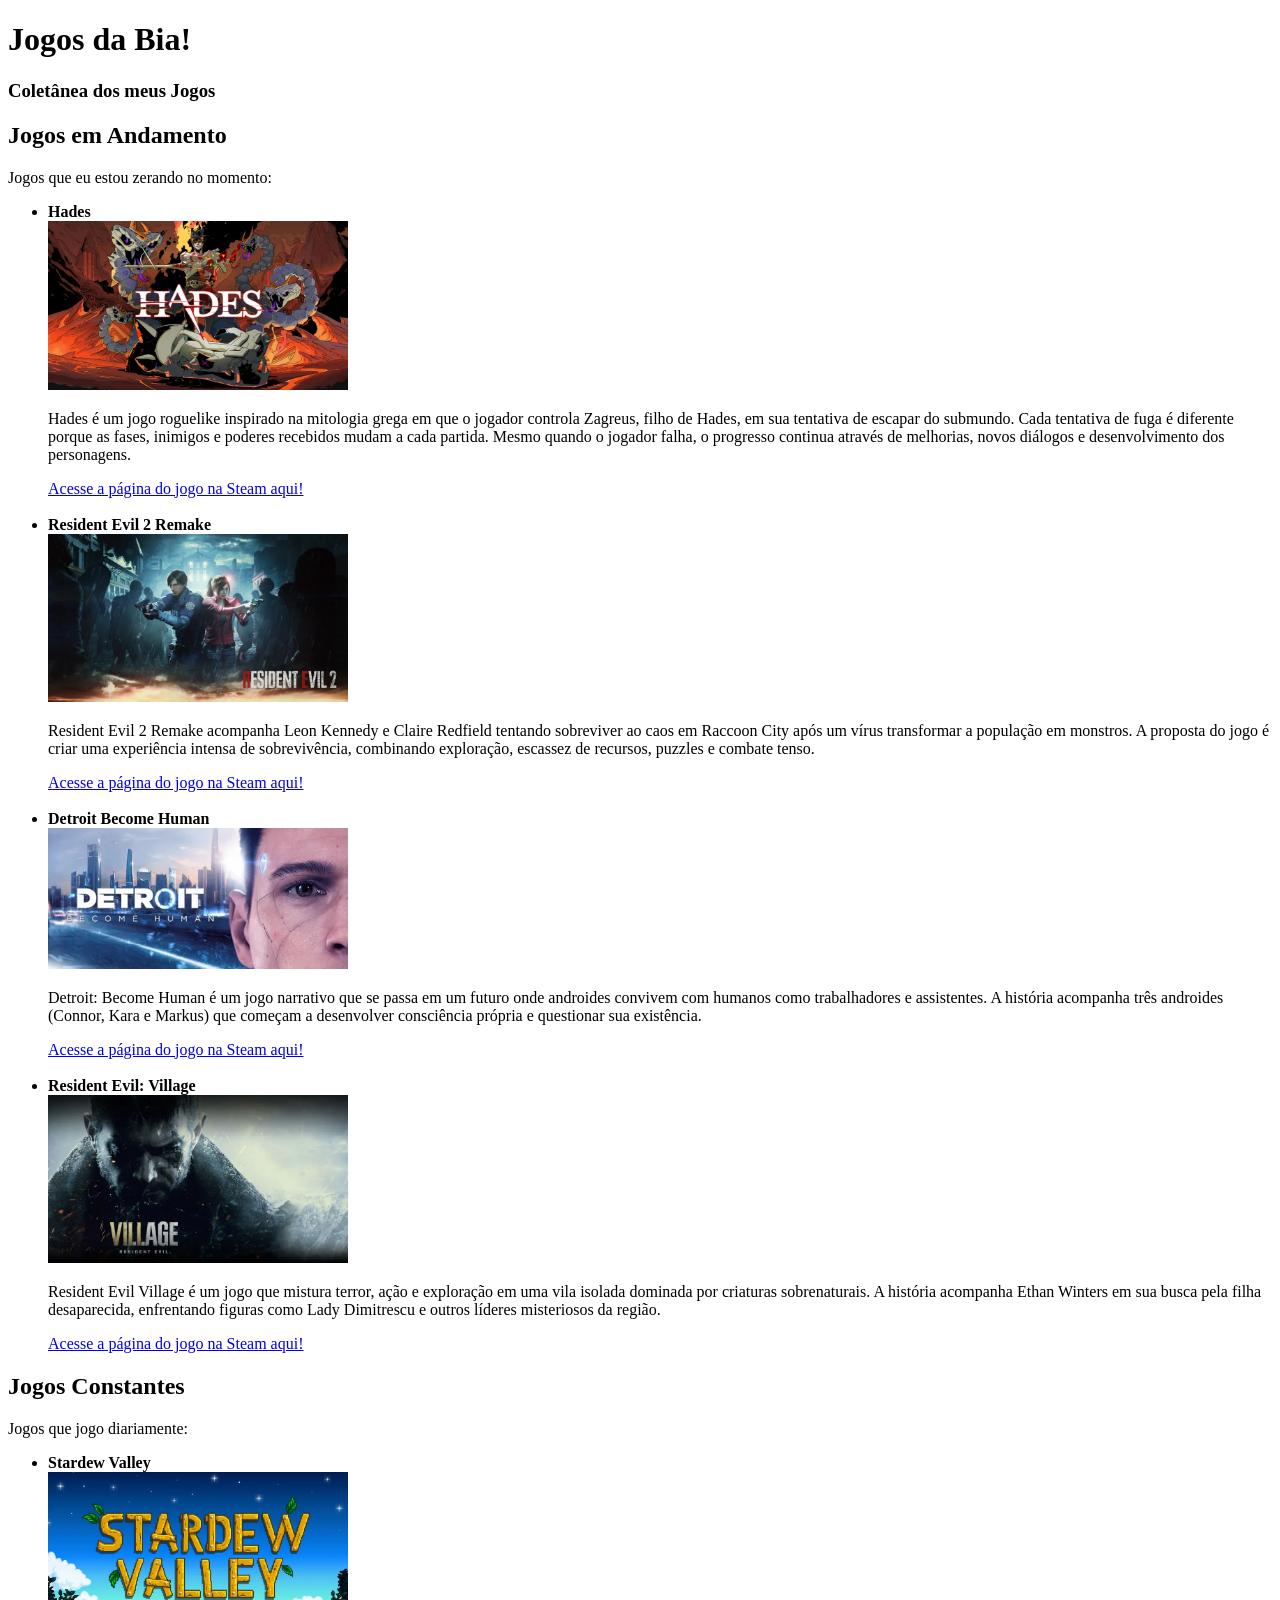
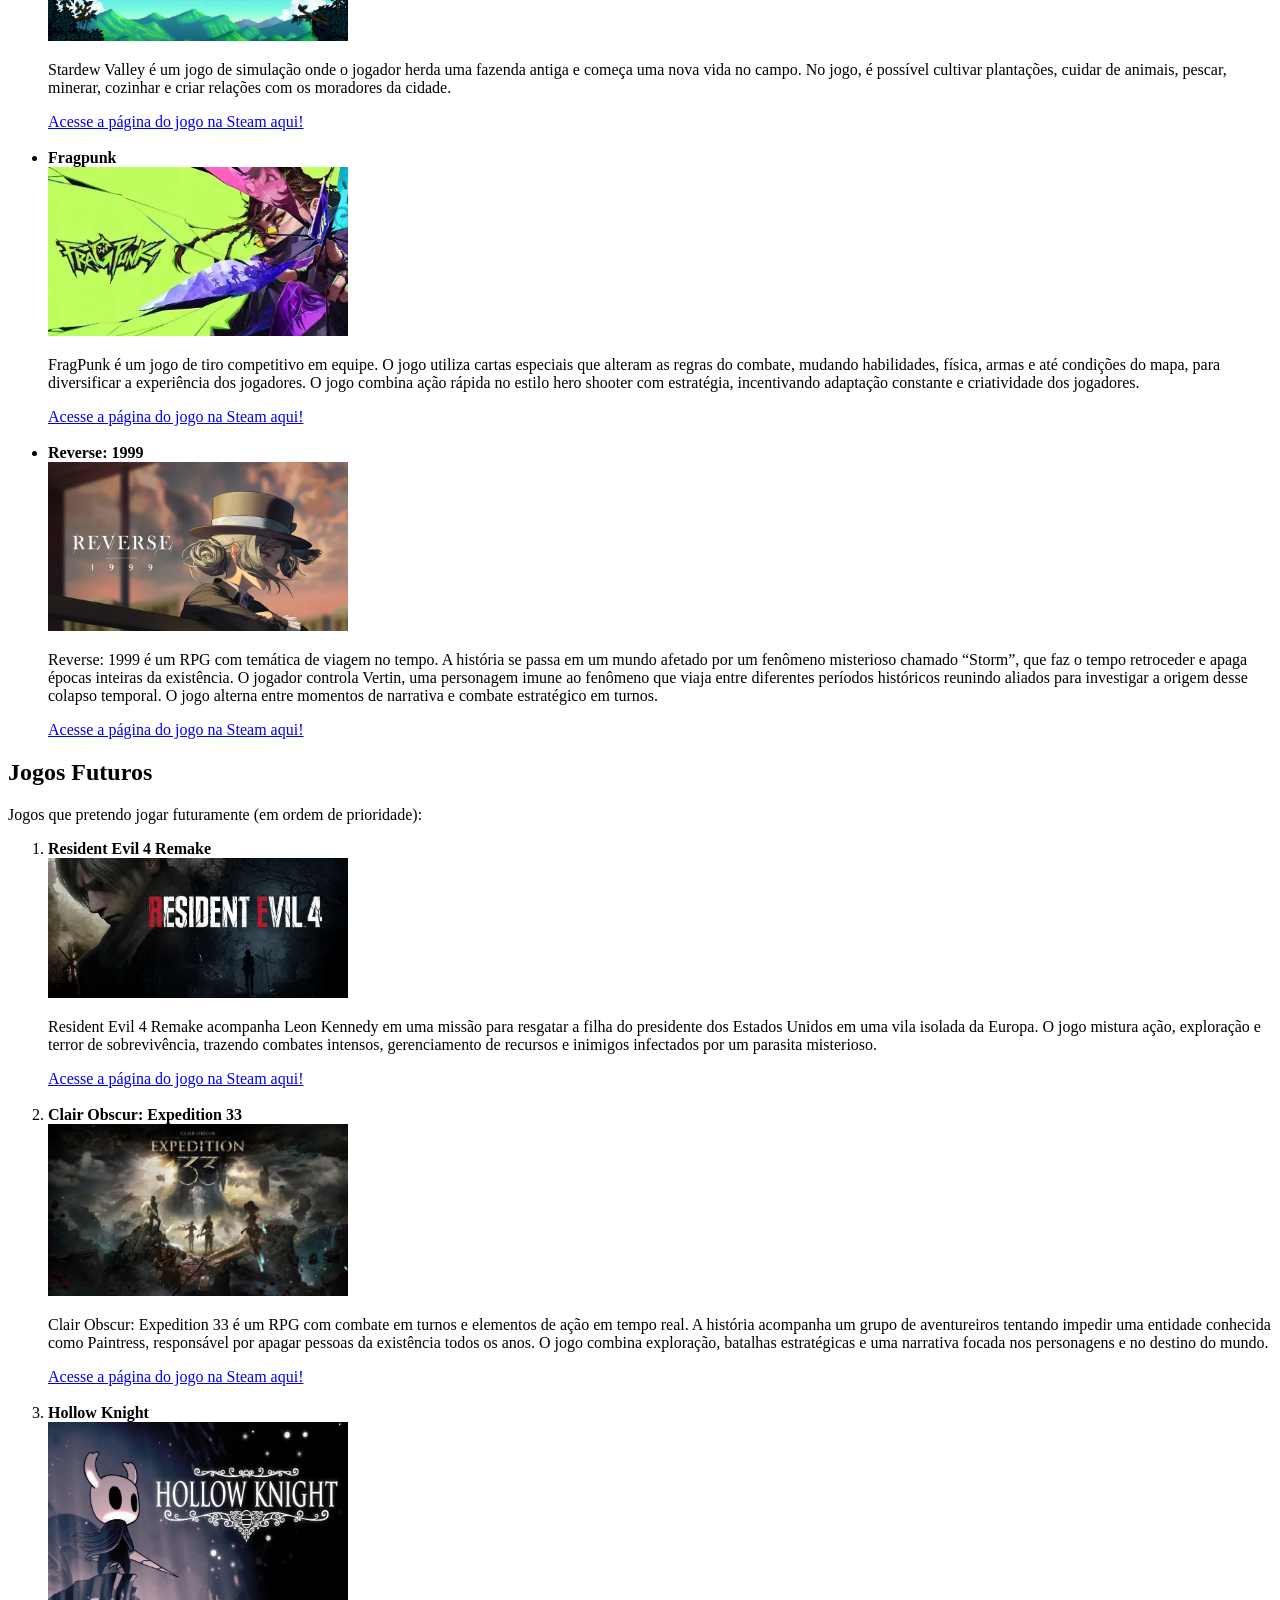
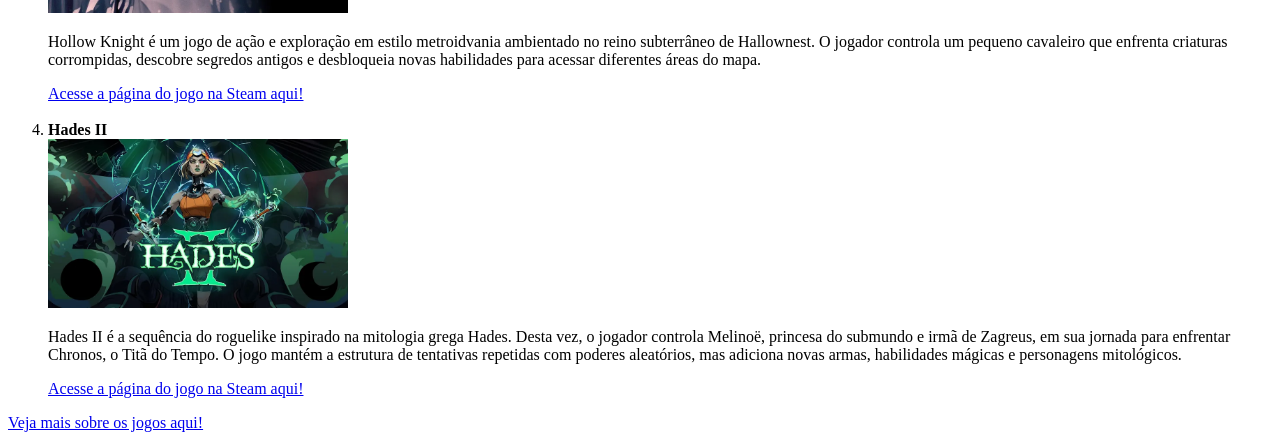
==== Atividade1/index.html @ a5bdfa7f "Atividade 1 finalizada" ====
<!DOCTYPE html>
<html lang="pt-BR">
<head>
    <meta charset="UTF-8">
    <meta name="viewport" content="width=device-width, initial-scale=1.0">
    <link rel="shortcut icon" href="Imagens/icone.png" type="image/x-icon">
    <title>Jogos</title>

</head>
<body>
    <header>
        <h1>Jogos da Bia!</h1>
        <h3>Coletânea dos meus Jogos</h3>
    </header>   

    <main>
        <!--Section para a lista de jogos que estou jogando no momento-->
        <section>
            <h2>Jogos em Andamento</h2>
            <p> Jogos que eu estou zerando no momento: </p>
            <ul>
                <li> 
                    <strong>Hades</strong><br>
                    <img src="Imagens/hades.webp" alt="Capa do jogo Hades" width="300">
                    <p> Hades é um jogo roguelike inspirado na mitologia grega em que o jogador controla Zagreus, filho de Hades, em sua tentativa de escapar do submundo. Cada tentativa de fuga é diferente porque as fases, inimigos e poderes recebidos mudam a cada partida. Mesmo quando o jogador falha, o progresso continua através de melhorias, novos diálogos e desenvolvimento dos personagens.</p>
                    <a href="https://store.steampowered.com/app/1145360/Hades/" target="_blank" > Acesse a página do jogo na Steam aqui!</a>
                    <br><br>
                </li>
                
                <li>
                    <strong>Resident Evil 2 Remake</strong><br>
                    <img src="Imagens/residentevil2.webp" alt="Capa do jogo Resident Evil 2 Remake" width="300">
                    <p>Resident Evil 2 Remake acompanha Leon Kennedy e Claire Redfield tentando sobreviver ao caos em Raccoon City após um vírus transformar a população em monstros. A proposta do jogo é criar uma experiência intensa de sobrevivência, combinando exploração, escassez de recursos, puzzles e combate tenso.</p>
                    <a href="https://store.steampowered.com/app/883710/Resident_Evil_2/" target="_blank" > Acesse a página do jogo na Steam aqui! </a>
                    <br><br>
                </li>

                <li> 
                    <strong>Detroit Become Human</strong><br>
                    <img src="Imagens/detroit.webp" alt="Capa do jogo Detroit Become Human" width="300">
                    <p>Detroit: Become Human é um jogo narrativo que se passa em um futuro onde androides convivem com humanos como trabalhadores e assistentes. A história acompanha três androides (Connor, Kara e Markus) que começam a desenvolver consciência própria e questionar sua existência.</p>
                    <a href="https://store.steampowered.com/app/1222140/Detroit_Become_Human/" target="_blank"> Acesse a página do jogo na Steam aqui!</a>
                    <br><br>
                </li>
            
                <li> 
                    <strong>Resident Evil: Village</strong><br>
                    <img src="Imagens/residentevilvillage.webp" alt="Capa do jogo Resident Evil: Village" width="300">
                    <p>Resident Evil Village é um jogo que mistura terror, ação e exploração em uma vila isolada dominada por criaturas sobrenaturais. A história acompanha Ethan Winters em sua busca pela filha desaparecida, enfrentando figuras como Lady Dimitrescu e outros líderes misteriosos da região.</p>
                    <a href="https://store.steampowered.com/app/1196590/Resident_Evil_Village/" target="_blank"> Acesse a página do jogo na Steam aqui!</a>
                </li>
            </ul>
        </section>
        
        <!--Section para a lista de jogos que jogo constantemente-->
        <section>
            <h2>Jogos Constantes</h2>
            <p>Jogos que jogo diariamente: </p>
            <ul>
                <li> 
                    <strong>Stardew Valley</strong><br>
                    <img src="Imagens/stardewvalley.webp" alt="Capa do jogo Stardew Valley" width="300">
                    <p>Stardew Valley é um jogo de simulação onde o jogador herda uma fazenda antiga e começa uma nova vida no campo. No jogo, é possível cultivar plantações, cuidar de animais, pescar, minerar, cozinhar e criar relações com os moradores da cidade.</p>
                    <a href="https://store.steampowered.com/app/413150/Stardew_Valley/" target="_blank"> Acesse a página do jogo na Steam aqui!</a>
                    <br><br>
                </li>

                <li> 
                    <strong>Fragpunk</strong><br>
                    <img src="Imagens/fragpunk.webp" alt="Capa do jogo Fragpunk" width="300">
                    <p>FragPunk é um jogo de tiro competitivo em equipe. O jogo utiliza cartas especiais que alteram as regras do combate, mudando habilidades, física, armas e até condições do mapa, para diversificar a experiência dos jogadores. O jogo combina ação rápida no estilo hero shooter com estratégia, incentivando adaptação constante e criatividade dos jogadores.</p>
                    <a href="https://store.steampowered.com/app/2943650/FragPunk/" target="_blank"> Acesse a página do jogo na Steam aqui!</a>
                    <br><br>
                </li>

                <li> 
                    <strong>Reverse: 1999</strong><br>
                    <img src="Imagens/reverse1999.webp" alt="Capa do jogo Reverse 1999" alt="Capa do jogo Reverse 1999" width="300">
                    <p>Reverse: 1999 é um RPG com temática de viagem no tempo. A história se passa em um mundo afetado por um fenômeno misterioso chamado “Storm”, que faz o tempo retroceder e apaga épocas inteiras da existência. O jogador controla Vertin, uma personagem imune ao fenômeno que viaja entre diferentes períodos históricos reunindo aliados para investigar a origem desse colapso temporal. O jogo alterna entre momentos de narrativa e combate estratégico em turnos.</p>
                    <a href="https://store.steampowered.com/app/3092660/Reverse_1999/" target="_blank"> Acesse a página do jogo na Steam aqui!</a>
                </li>
            </ul>
        </section>

        <!--Section para a lista enumerada de jogos que quero jogar futuramente-->
        <section>
            <h2>Jogos Futuros</h2>
            <p>Jogos que pretendo jogar futuramente (em ordem de prioridade): </p>
            <ol>
                <li> 
                    <strong>Resident Evil 4 Remake</strong><br>
                    <img src="Imagens/residentevil4.webp" alt="Capa do jogo Resident Evil 4 Remake" width="300">
                    <p>Resident Evil 4 Remake acompanha Leon Kennedy em uma missão para resgatar a filha do presidente dos Estados Unidos em uma vila isolada da Europa. O jogo mistura ação, exploração e terror de sobrevivência, trazendo combates intensos, gerenciamento de recursos e inimigos infectados por um parasita misterioso.</p>
                    <a href="https://store.steampowered.com/app/2050650/Resident_Evil_4/" target="_blank"> Acesse a página do jogo na Steam aqui!</a>
                    <br><br>
                </li>

                <li> 
                    <strong>Clair Obscur: Expedition 33 </strong><br>
                    <img src="Imagens/clairobscur.webp" alt="Capa do jogo Clair Obscur: Expedition 33" width="300">
                    <p>Clair Obscur: Expedition 33 é um RPG com combate em turnos e elementos de ação em tempo real. A história acompanha um grupo de aventureiros tentando impedir uma entidade conhecida como Paintress, responsável por apagar pessoas da existência todos os anos. O jogo combina exploração, batalhas estratégicas e uma narrativa focada nos personagens e no destino do mundo.</p>
                    <a href="https://store.steampowered.com/app/1903340/Clair_Obscur_Expedition_33/" target="_blank"> Acesse a página do jogo na Steam aqui!</a>
                    <br><br>
                </li>

                <li> 
                    <strong>Hollow Knight</strong><br>
                    <img src="Imagens/hollowknight.webp" alt="Capa do jogo Hollow Knight" width="300">
                    <p>Hollow Knight é um jogo de ação e exploração em estilo metroidvania ambientado no reino subterrâneo de Hallownest. O jogador controla um pequeno cavaleiro que enfrenta criaturas corrompidas, descobre segredos antigos e desbloqueia novas habilidades para acessar diferentes áreas do mapa.</p>
                    <a href="https://store.steampowered.com/app/367520/Hollow_Knight/" target="_blank"> Acesse a página do jogo na Steam aqui!</a>
                    <br><br>
                </li>

                <li> 
                    <strong>Hades II</strong><br>
                    <img src="Imagens/hades2.webp" alt="Capa do jogo Hades II" width="300">
                    <p>Hades II é a sequência do roguelike inspirado na mitologia grega Hades. Desta vez, o jogador controla Melinoë, princesa do submundo e irmã de Zagreus, em sua jornada para enfrentar Chronos, o Titã do Tempo. O jogo mantém a estrutura de tentativas repetidas com poderes aleatórios, mas adiciona novas armas, habilidades mágicas e personagens mitológicos.</p>
                    <a href="https://store.steampowered.com/app/1145350/Hades_II/" target="_blank"> Acesse a página do jogo na Steam aqui!</a>
                </li>
            </ol>
        </section>
    </main>

    <footer>
        <a href="jogos.html" target="self"> Veja mais sobre os jogos aqui! </a>
    </footer>
    
</body>
</html>
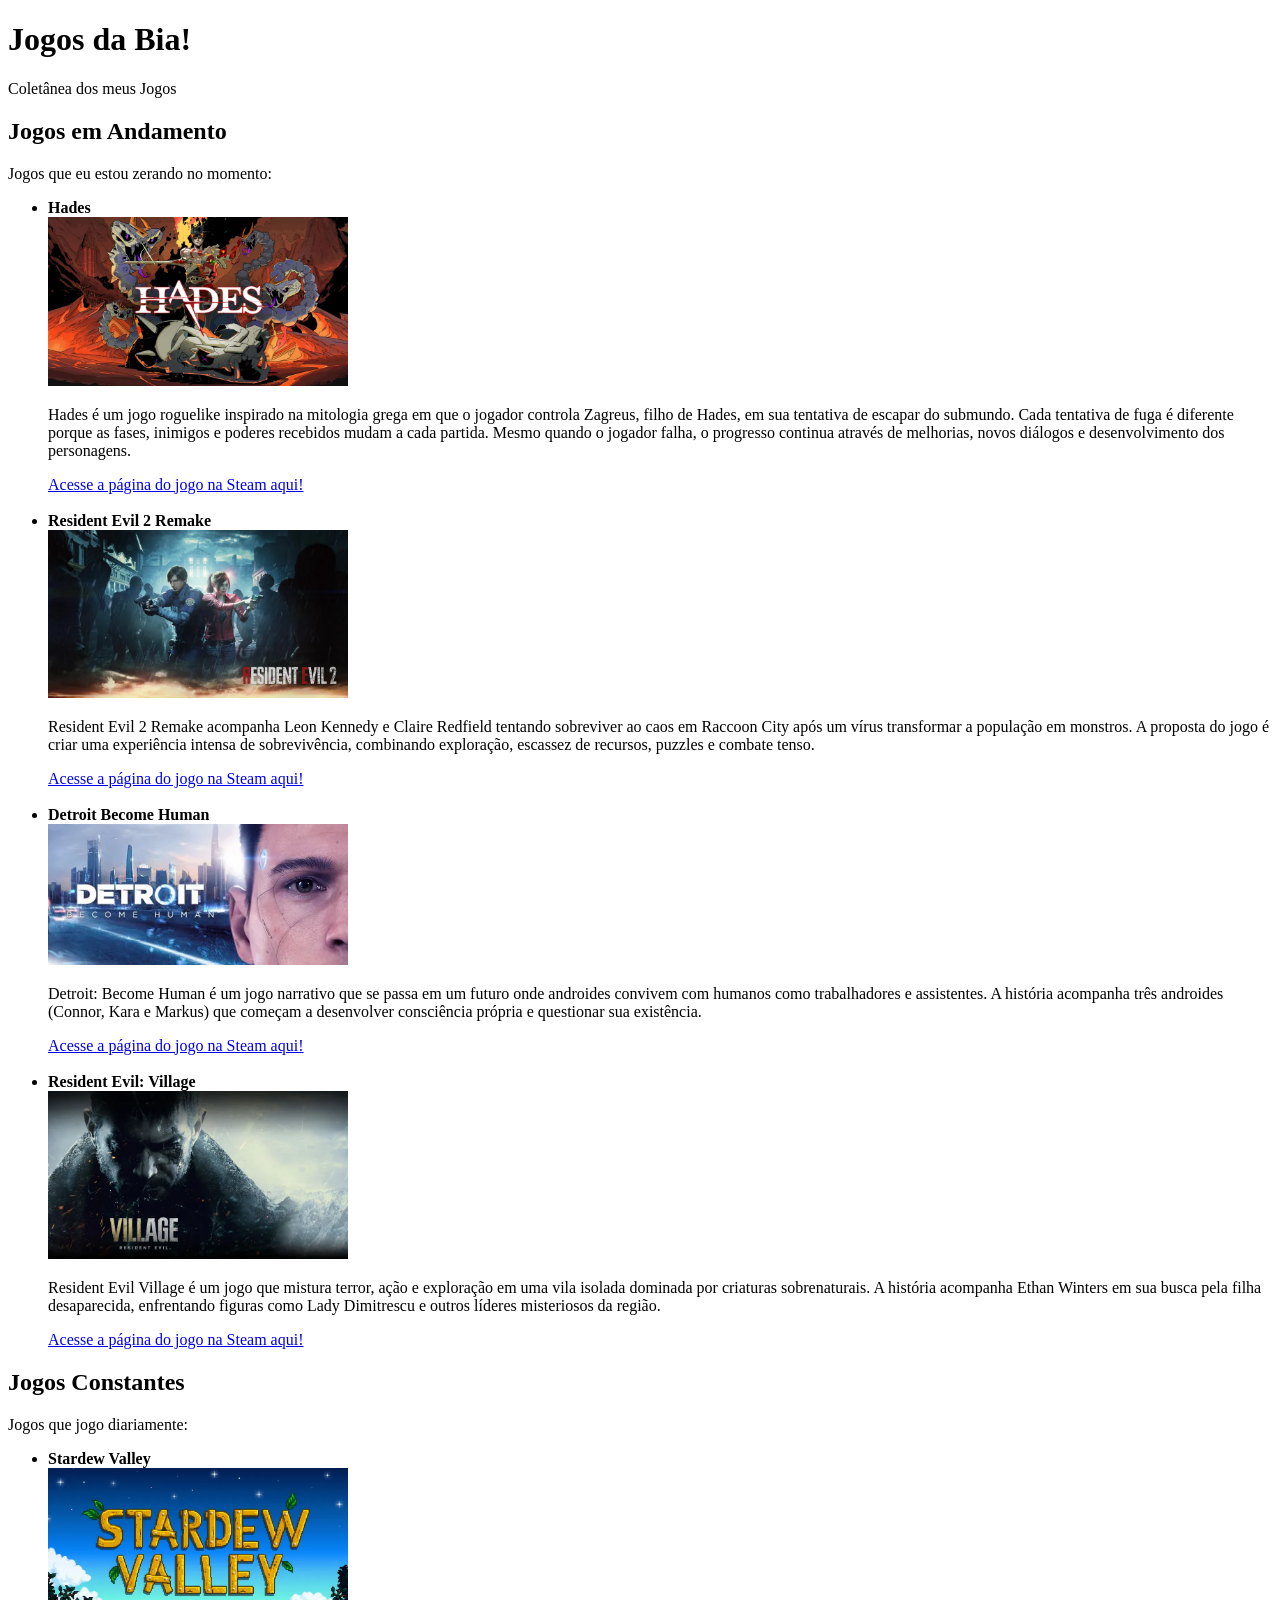
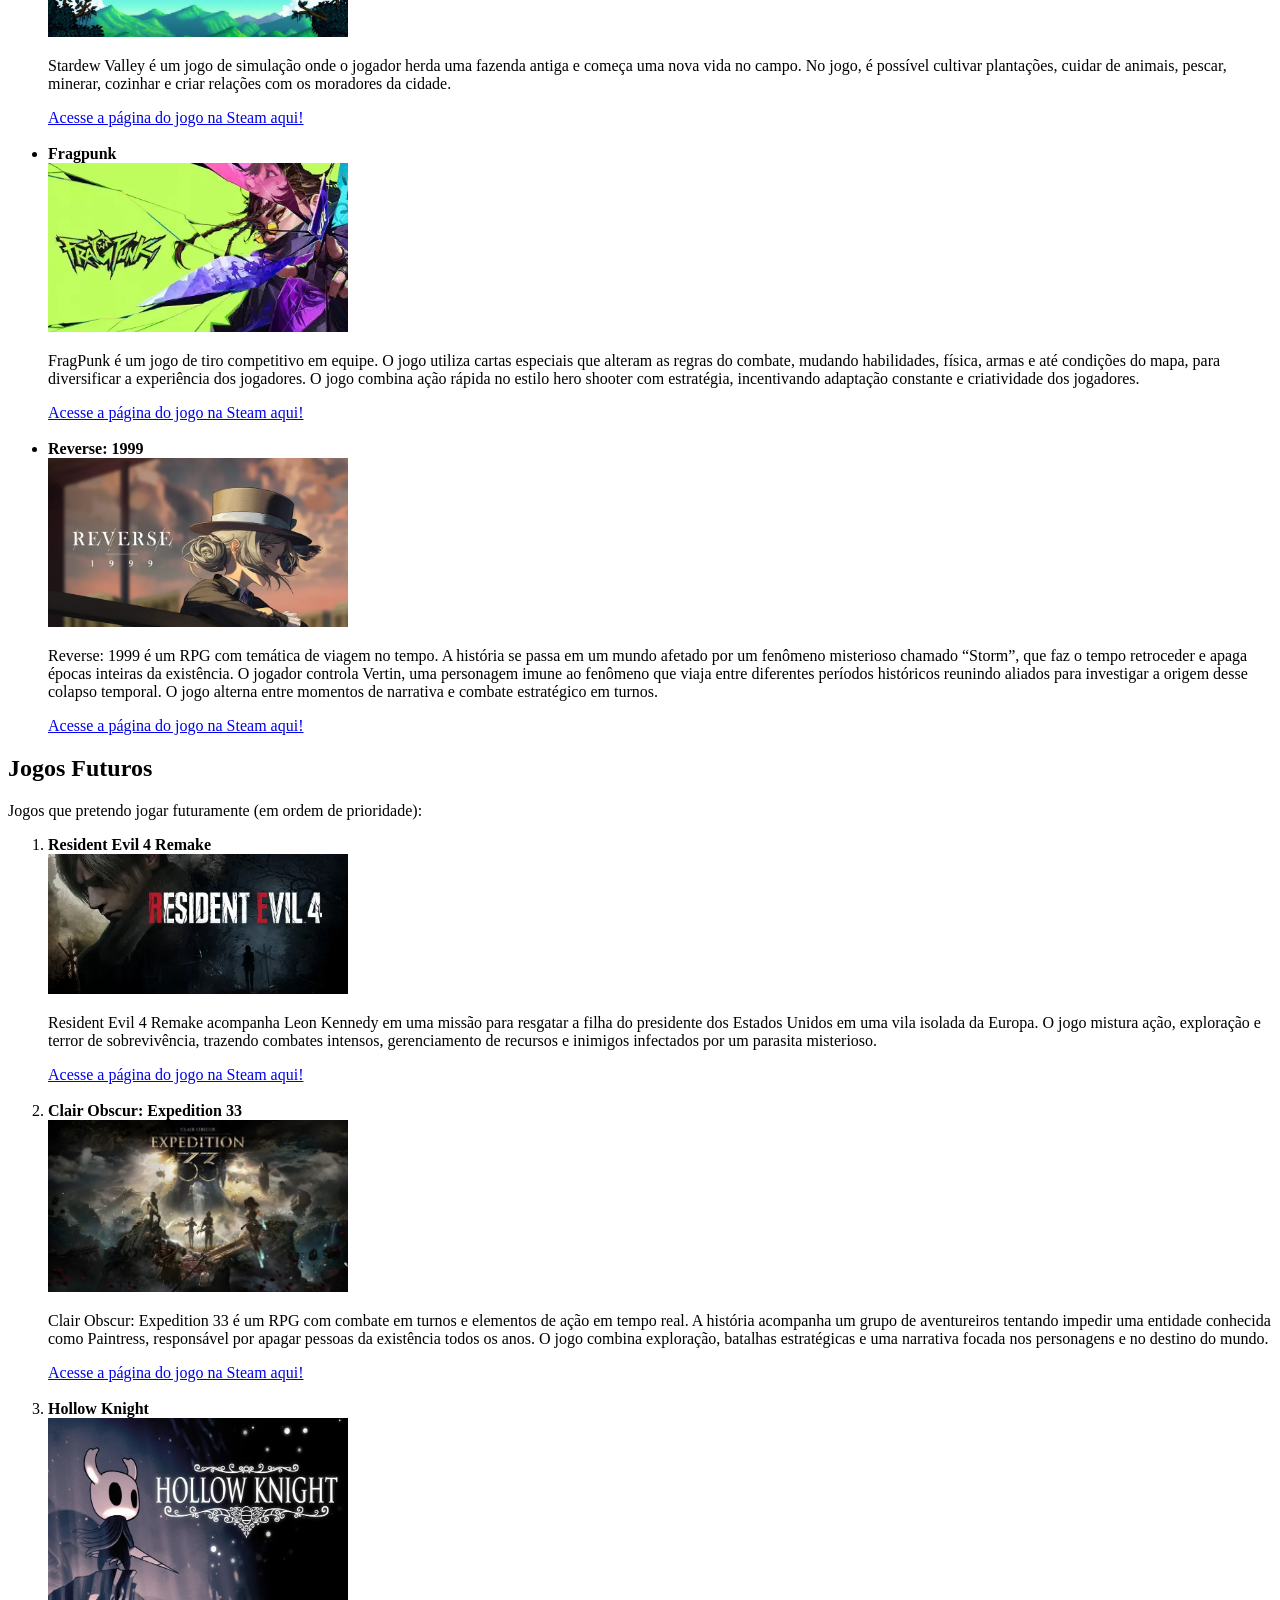
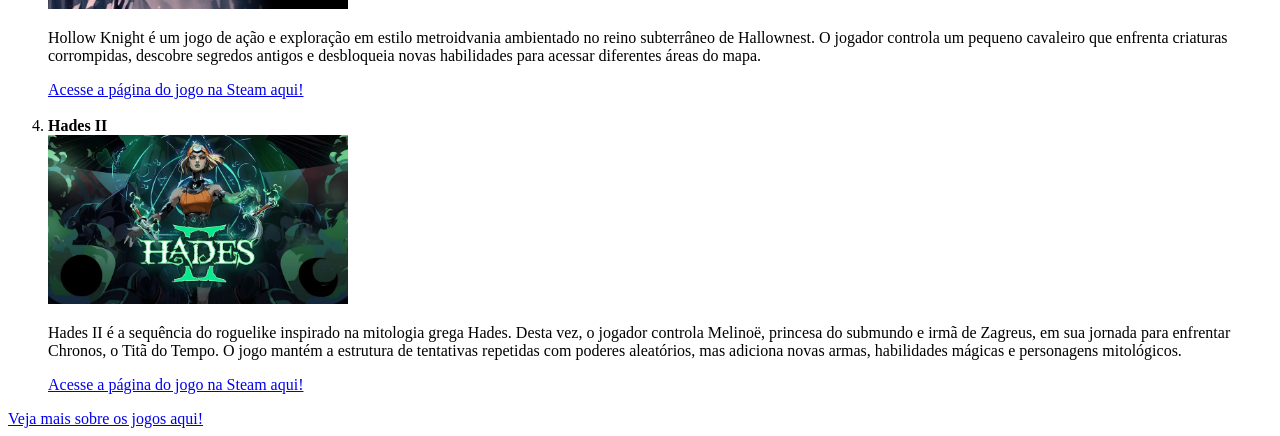
==== commit 03050d31: "Atividade 1 finalizada" ====
--- a/Atividade1/index.html
+++ b/Atividade1/index.html
@@ -10,7 +10,7 @@
 <body>
     <header>
         <h1>Jogos da Bia!</h1>
-        <h3>Coletânea dos meus Jogos</h3>
+        <p>Coletânea dos meus Jogos</p>
     </header>   
 
     <main>
@@ -122,7 +122,9 @@
     </main>
 
     <footer>
-        <a href="jogos.html" target="self"> Veja mais sobre os jogos aqui! </a>
+        <nav>
+            <a href="jogos.html" target="_self"> Veja mais sobre os jogos aqui! </a>
+        </nav> 
     </footer>
     
 </body>
